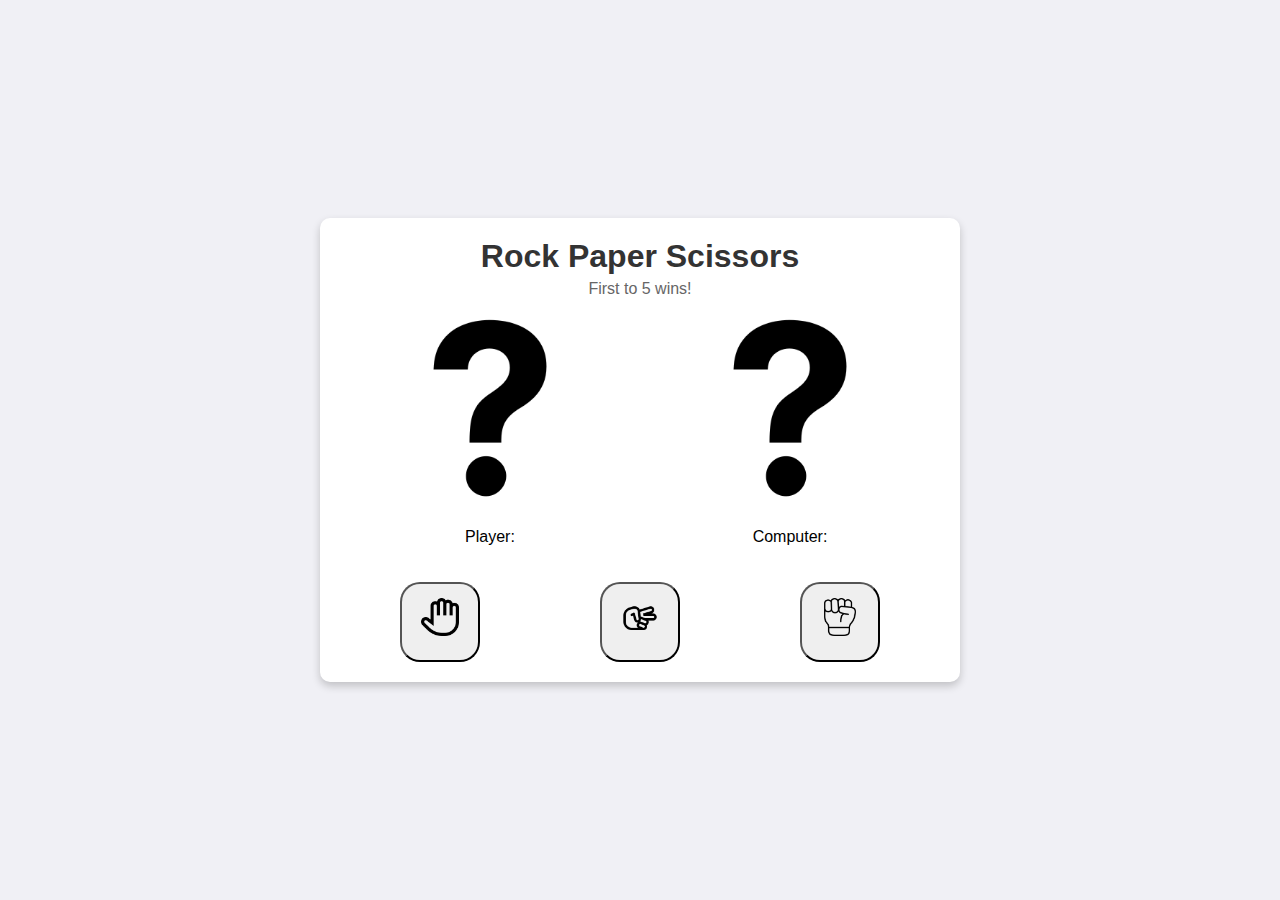
==== src/index.html @ aad5d895 "Done with ui coding funcitonality" ====
<!DOCTYPE html>
<html lang="en">
<head>
    <meta charset="UTF-8">
    <meta name="viewport" content="width=device-width, initial-scale=1.0">
    <title>Rock Paper Scissors</title>
    <script src="main.js" defer></script>
    <link rel="stylesheet" href="stylesheet.css">
</head>
<body>
  <div id="container">
    <header>
      <h1>Rock Paper Scissors</h1>
      <p>First to 5 wins!</p>
    </header>

    <main>
      <section id="round-info">
        <div class="choice-display">
          <div class="player-choice">
            <img src="./Images/Black_question_mark.png" alt="Player's choice" class="choice-icon" id="playerIcon">
            <p id="playerTag">Player: </p>
          </div>
          <div class="computer-choice">
            <img src="./Images/Black_question_mark.png" alt="Computer's choice" class="choice-icon" id="computerIcon">
            <p class="computerTag">Computer: </p>
          </div>
        </div>
      </section>

      <section id="choices">
        <button class="choice" id="paper">
          <img src="./Images/paper.png" alt="Paper" class="choice-icon">
        </button>
        <button class="choice" id="scissor">
          <img src="./Images/scissors.png" alt="Scissors" class="choice-icon">
        </button>
        <button class="choice" id="rock">
          <img src="./Images/rock.png" alt="Rock" class="choice-icon">
        </button>
      </section>
    </main>
  </div>
</body>
</html>
---- src/stylesheet.css ----
/* General Styles */
body {
    font-family: Arial, sans-serif;
    background-color: #f0f0f5;
    margin: 0;
    padding: 0;
    display: flex;
    justify-content: center;
    align-items: center;
    height: 100vh;
}

#container {
    background-color: #ffffff;
    box-shadow: 0px 4px 8px rgba(0, 0, 0, 0.2);
    border-radius: 10px;
    padding: 20px;
    width: 90%;
    max-width: 600px;
    text-align: center;
}

header h1 {
    font-size: 2rem;
    color: #333333;
    margin: 0;
}

header p {
    font-size: 1rem;
    color: #666666;
    margin: 5px 0 20px;
}

/* Section: Round Info */
#round-info {
    margin-bottom: 20px;
}

.choice-display {
    display: flex;
    justify-content: space-around;
    align-items: center;
}

.choice-display div {
    text-align: center;
}

.choice-icon {
    width: 50px;
    height: 50px;
    margin-bottom: 10px;
}

/* Section: Choices */
#choices {
    display: flex;
    justify-content: space-around;
    margin-top: 20px;
}

.choice {
    border-radius: 20px;
    display: flex;
    justify-content: center;
    align-items: center;
    width: 80px;
    height: 80px;
    cursor: pointer;
    transition: transform 0.2s ease;
}

.choice:hover {
    transform: scale(1.1);
}

.choice-icon {
    width: 60%;
    height: auto;
}
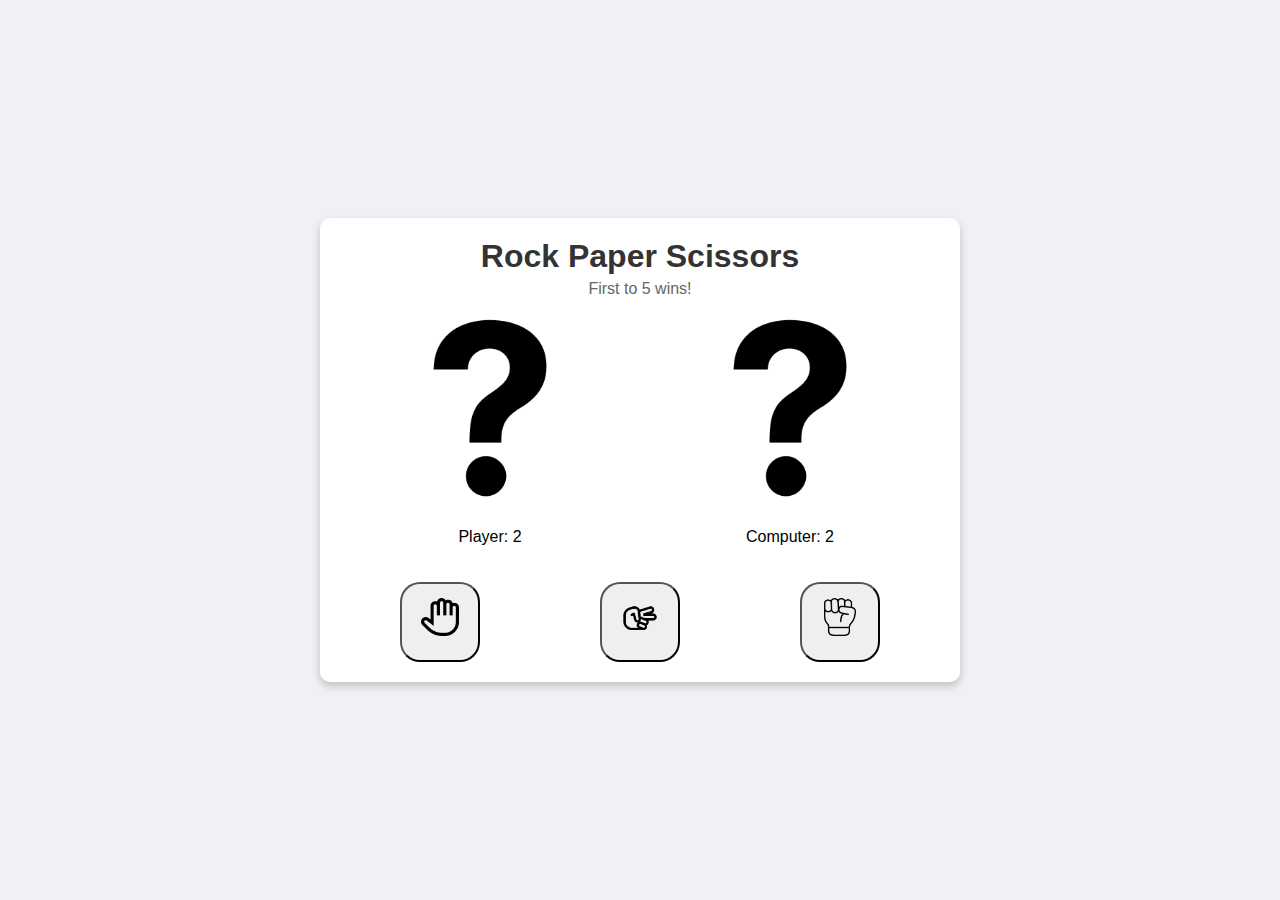
==== commit 9195519e: "added map functionality" ====
--- a/src/index.html
+++ b/src/index.html
@@ -19,24 +19,24 @@
         <div class="choice-display">
           <div class="player-choice">
             <img src="./Images/Black_question_mark.png" alt="Player's choice" class="choice-icon" id="playerIcon">
-            <p id="playerTag">Player: </p>
+            <p id="playerTag">Player: <t>2</t> </p>
           </div>
           <div class="computer-choice">
             <img src="./Images/Black_question_mark.png" alt="Computer's choice" class="choice-icon" id="computerIcon">
-            <p class="computerTag">Computer: </p>
+            <p id="computerTag">Computer: <t>2</t> </p>
           </div>
         </div>
       </section>
 
       <section id="choices">
         <button class="choice" id="paper">
-          <img src="./Images/paper.png" alt="Paper" class="choice-icon">
+          <img src="./Images/paper.png" alt="paper" class="choice-icon">
         </button>
         <button class="choice" id="scissor">
-          <img src="./Images/scissors.png" alt="Scissors" class="choice-icon">
+          <img src="./Images/scissors.png" alt="scissors" class="choice-icon">
         </button>
         <button class="choice" id="rock">
-          <img src="./Images/rock.png" alt="Rock" class="choice-icon">
+          <img src="./Images/rock.png" alt="rock" class="choice-icon">
         </button>
       </section>
     </main>
--- a/src/stylesheet.css
+++ b/src/stylesheet.css
@@ -47,6 +47,7 @@
     text-align: center;
 }
 
+
 .choice-icon {
     width: 50px;
     height: 50px;
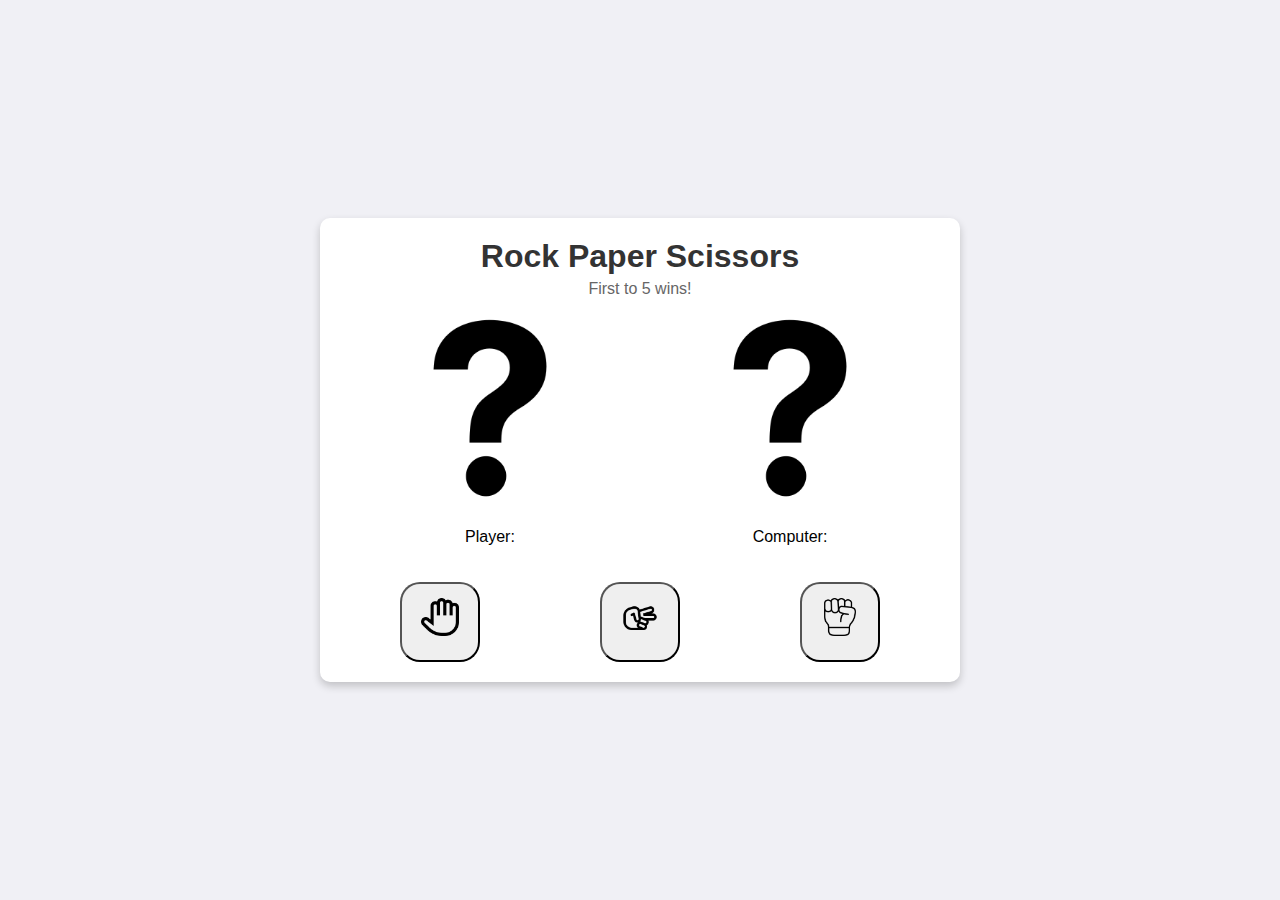
==== commit b85be7df: "Fixed faulty logic in game" ====
--- a/src/index.html
+++ b/src/index.html
@@ -19,11 +19,11 @@
         <div class="choice-display">
           <div class="player-choice">
             <img src="./Images/Black_question_mark.png" alt="Player's choice" class="choice-icon" id="playerIcon">
-            <p id="playerTag">Player: <t>2</t> </p>
+            <p id="playerTag">Player: <t></t> </p>
           </div>
           <div class="computer-choice">
             <img src="./Images/Black_question_mark.png" alt="Computer's choice" class="choice-icon" id="computerIcon">
-            <p id="computerTag">Computer: <t>2</t> </p>
+            <p id="computerTag">Computer: <t></t> </p>
           </div>
         </div>
       </section>
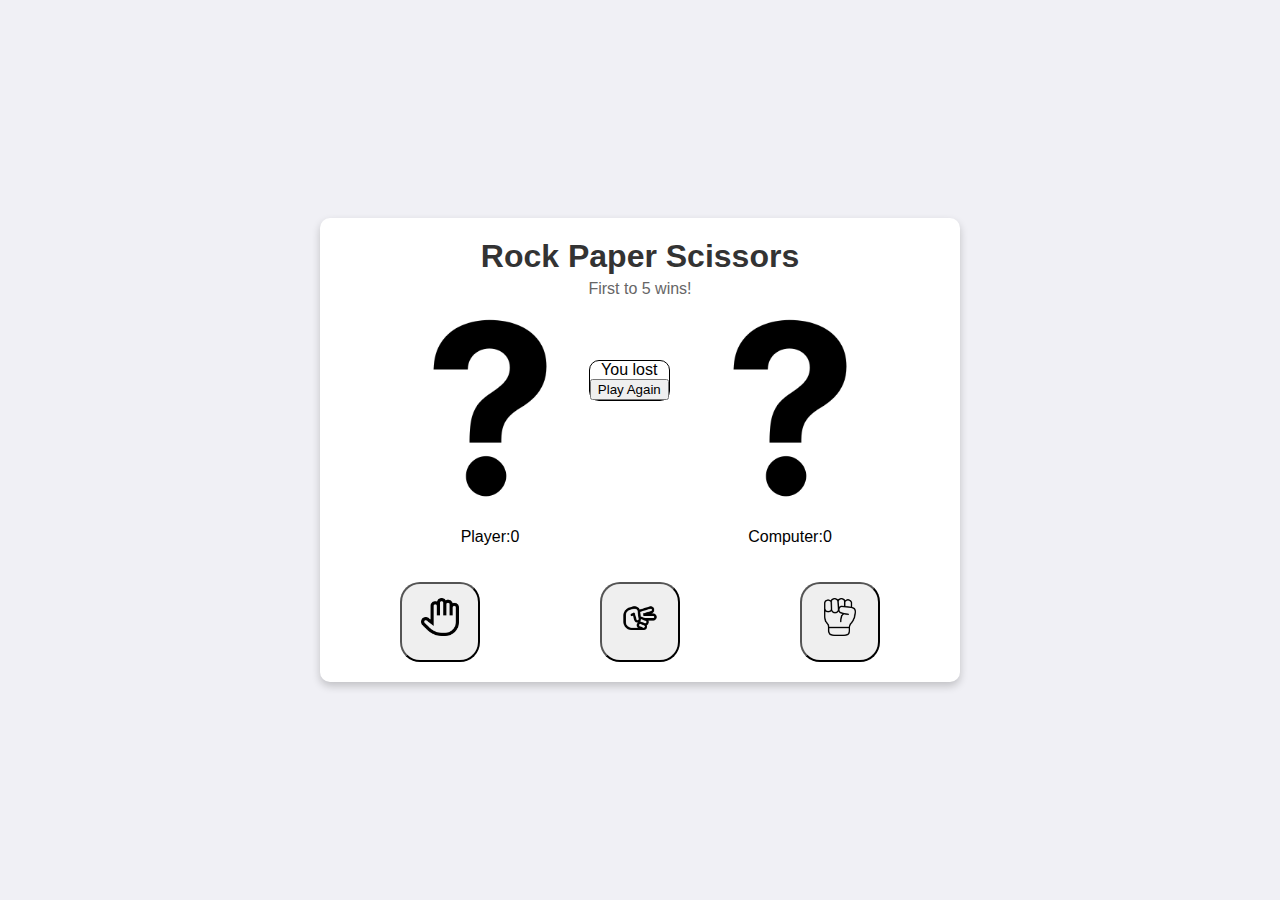
==== commit b7bd30d0: "added scoring mechnism finishing up with popup css" ====
--- a/src/index.html
+++ b/src/index.html
@@ -8,22 +8,28 @@
     <link rel="stylesheet" href="stylesheet.css">
 </head>
 <body>
+  <div class="popup">
+    <t id="popupText">You lost</t>
+    <button id="popUpButton">Play Again</button>
+  </div>
+  
   <div id="container">
     <header>
       <h1>Rock Paper Scissors</h1>
       <p>First to 5 wins!</p>
     </header>
 
+
     <main>
       <section id="round-info">
         <div class="choice-display">
           <div class="player-choice">
             <img src="./Images/Black_question_mark.png" alt="Player's choice" class="choice-icon" id="playerIcon">
-            <p id="playerTag">Player: <t></t> </p>
+            <p>Player:<t id="playerTag">0</t></p>
           </div>
           <div class="computer-choice">
             <img src="./Images/Black_question_mark.png" alt="Computer's choice" class="choice-icon" id="computerIcon">
-            <p id="computerTag">Computer: <t></t> </p>
+            <p>Computer:<t id="computerTag">0</t></p>
           </div>
         </div>
       </section>
--- a/src/stylesheet.css
+++ b/src/stylesheet.css
@@ -79,4 +79,20 @@
 .choice-icon {
     width: 60%;
     height: auto;
-}+}
+
+
+/* Pop-up */
+.popup {
+    display: flex;
+    flex-direction: column;
+    justify-content: center;
+    align-items: center;
+    border: 1px solid #000;
+    border-radius: 10px;
+    max-width: 25vh;
+    position: absolute;
+    top: 40%;
+    left: 46%;
+}
+
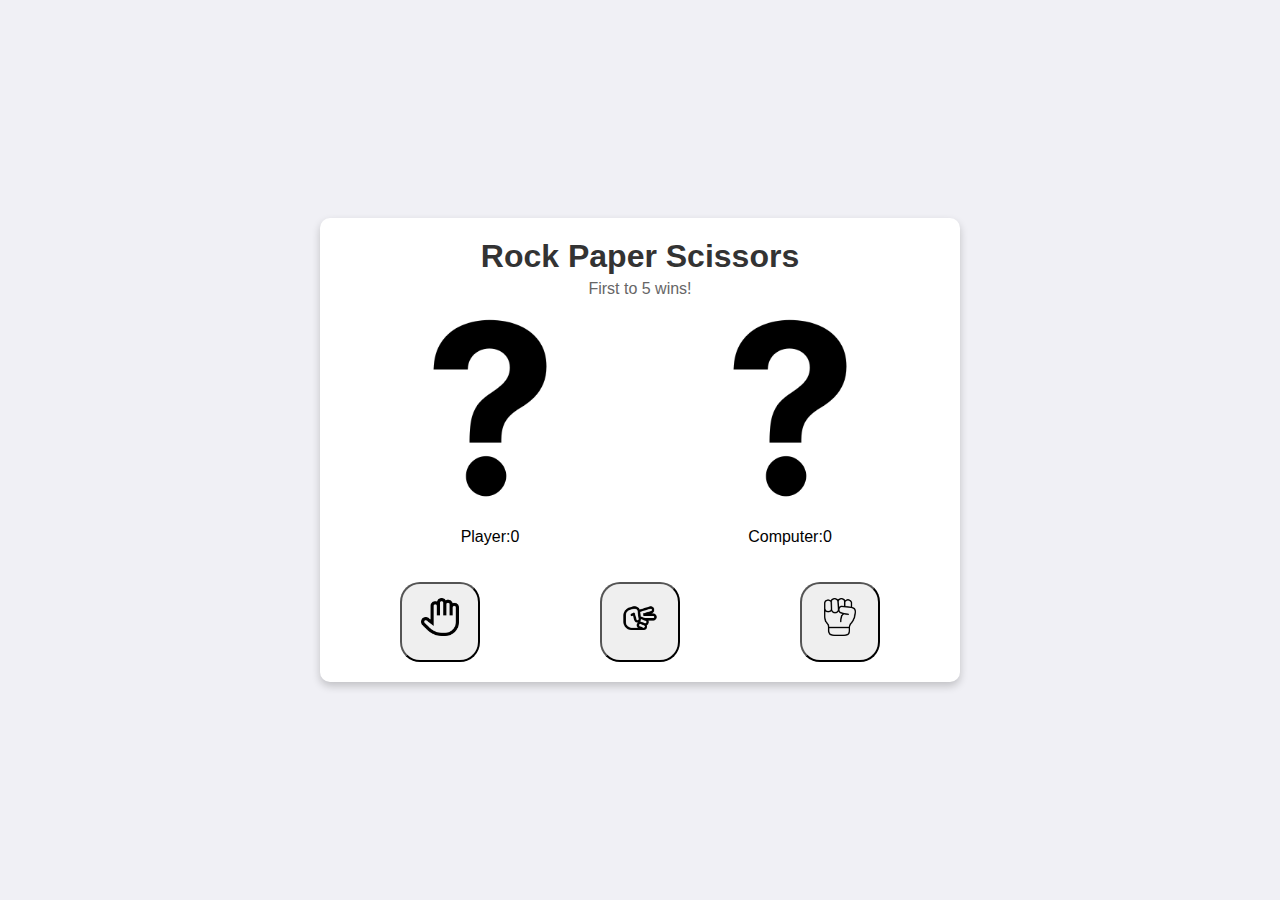
==== commit 12046fe2: "Finished rough copy of the game will refactor soon" ====
--- a/src/index.html
+++ b/src/index.html
@@ -8,17 +8,11 @@
     <link rel="stylesheet" href="stylesheet.css">
 </head>
 <body>
-  <div class="popup">
-    <t id="popupText">You lost</t>
-    <button id="popUpButton">Play Again</button>
-  </div>
-  
   <div id="container">
     <header>
       <h1>Rock Paper Scissors</h1>
       <p>First to 5 wins!</p>
     </header>
-
 
     <main>
       <section id="round-info">
@@ -31,6 +25,11 @@
             <img src="./Images/Black_question_mark.png" alt="Computer's choice" class="choice-icon" id="computerIcon">
             <p>Computer:<t id="computerTag">0</t></p>
           </div>
+        </div>
+
+        <div class="popup">
+            <t id="popupText">You lost</t>
+            <button id="popUpButton">Play Again</button>
         </div>
       </section>
 
--- a/src/stylesheet.css
+++ b/src/stylesheet.css
@@ -35,23 +35,86 @@
 /* Section: Round Info */
 #round-info {
     margin-bottom: 20px;
+    position: relative;
 }
 
 .choice-display {
     display: flex;
     justify-content: space-around;
     align-items: center;
+    position: relative;
 }
 
 .choice-display div {
     text-align: center;
 }
 
-
 .choice-icon {
     width: 50px;
     height: 50px;
     margin-bottom: 10px;
+}
+
+/* Pop-up Styling */
+.popup {
+    display: none;
+    flex-direction: column;
+    justify-content: center;
+    align-items: center;
+    border: 1px solid #000;
+    border-radius: 10px;
+    padding: 10px;
+    position: absolute;
+    top: 50%;
+    left: 50%;
+    transform: translate(-50%, -50%);
+    background-color: white;
+    box-shadow: 0 4px 8px rgba(0, 0, 0, 0.2);
+    transition: transform 0.3s ease, opacity 0.3s ease;
+    transform-origin: center center; /* Ensure the scaling happens from the center */
+}
+
+.popup.show {
+    display: flex;
+    opacity: 1;
+    transform: translate(-50%, -50%) scale(1);
+}
+
+.popup.hide {
+    opacity: 0;
+    transform: translate(-50%, -50%) scale(0.5); /* Scale down while keeping it centered */
+    transition: transform 0.3s ease, opacity 0.3s ease;
+}
+
+/* Pop-up text styling */
+#popupText {
+    font-size: 1.5rem;
+    color: #333333;
+    margin: 1vh;
+    padding: 1vh;
+    text-align: center;
+    font-weight: bold;
+}
+
+/* Pop-up button styling */
+#popUpButton {
+    background-color: #4CAF50;
+    color: white;
+    border: none;
+    border-radius: 5px;
+    padding: 10px 20px;
+    font-size: 1rem;
+    cursor: pointer;
+    transition: background-color 0.3s ease, transform 0.2s ease;
+}
+
+#popUpButton:hover {
+    background-color: #45a049;
+    transform: scale(1.1);
+}
+
+#popUpButton:focus {
+    outline: none;
 }
 
 /* Section: Choices */
@@ -81,18 +144,3 @@
     height: auto;
 }
 
-
-/* Pop-up */
-.popup {
-    display: flex;
-    flex-direction: column;
-    justify-content: center;
-    align-items: center;
-    border: 1px solid #000;
-    border-radius: 10px;
-    max-width: 25vh;
-    position: absolute;
-    top: 40%;
-    left: 46%;
-}
-
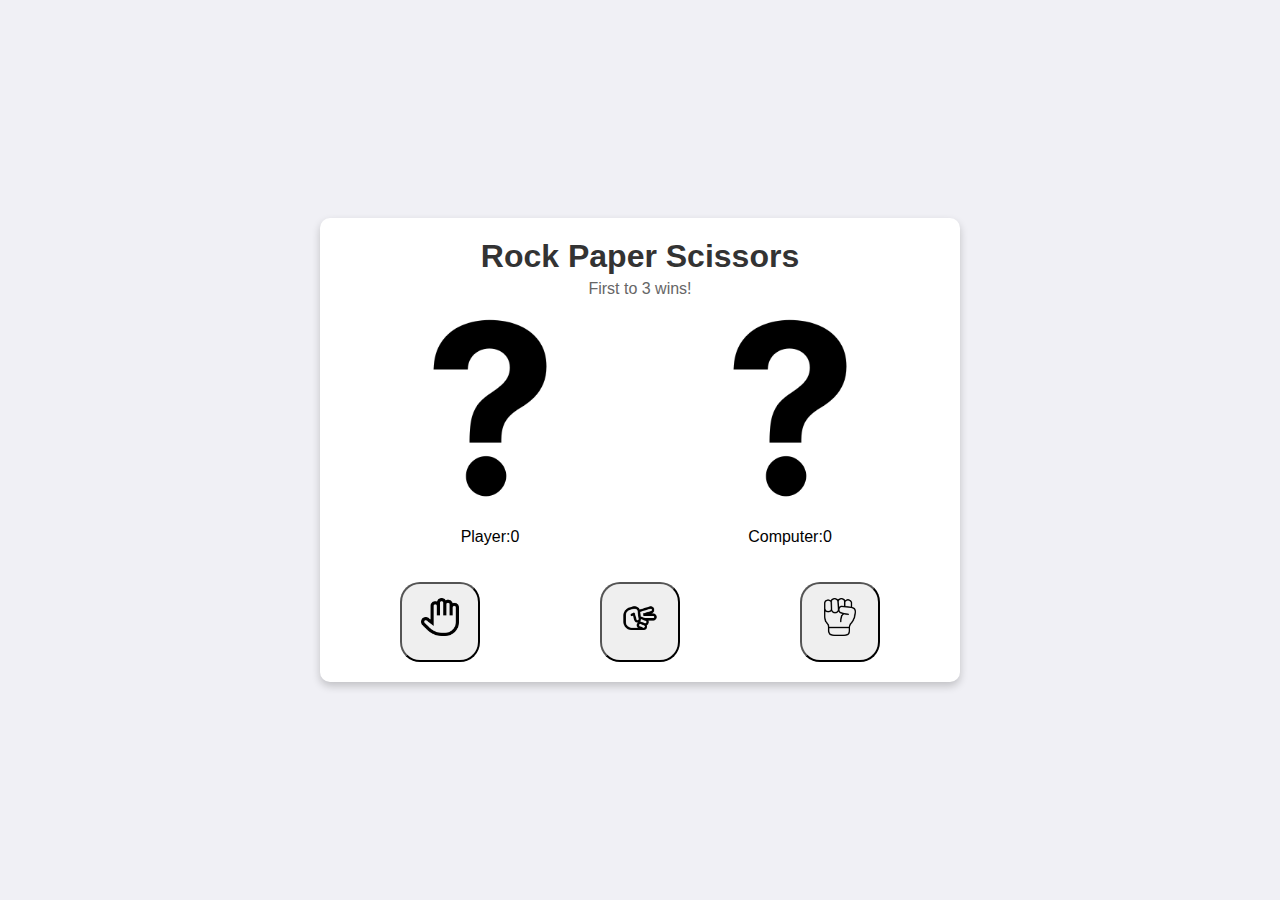
==== commit ca78569a: "Fixed small little bug of popuptext" ====
--- a/src/index.html
+++ b/src/index.html
@@ -11,7 +11,7 @@
   <div id="container">
     <header>
       <h1>Rock Paper Scissors</h1>
-      <p>First to 5 wins!</p>
+      <p>First to 3 wins!</p>
     </header>
 
     <main>
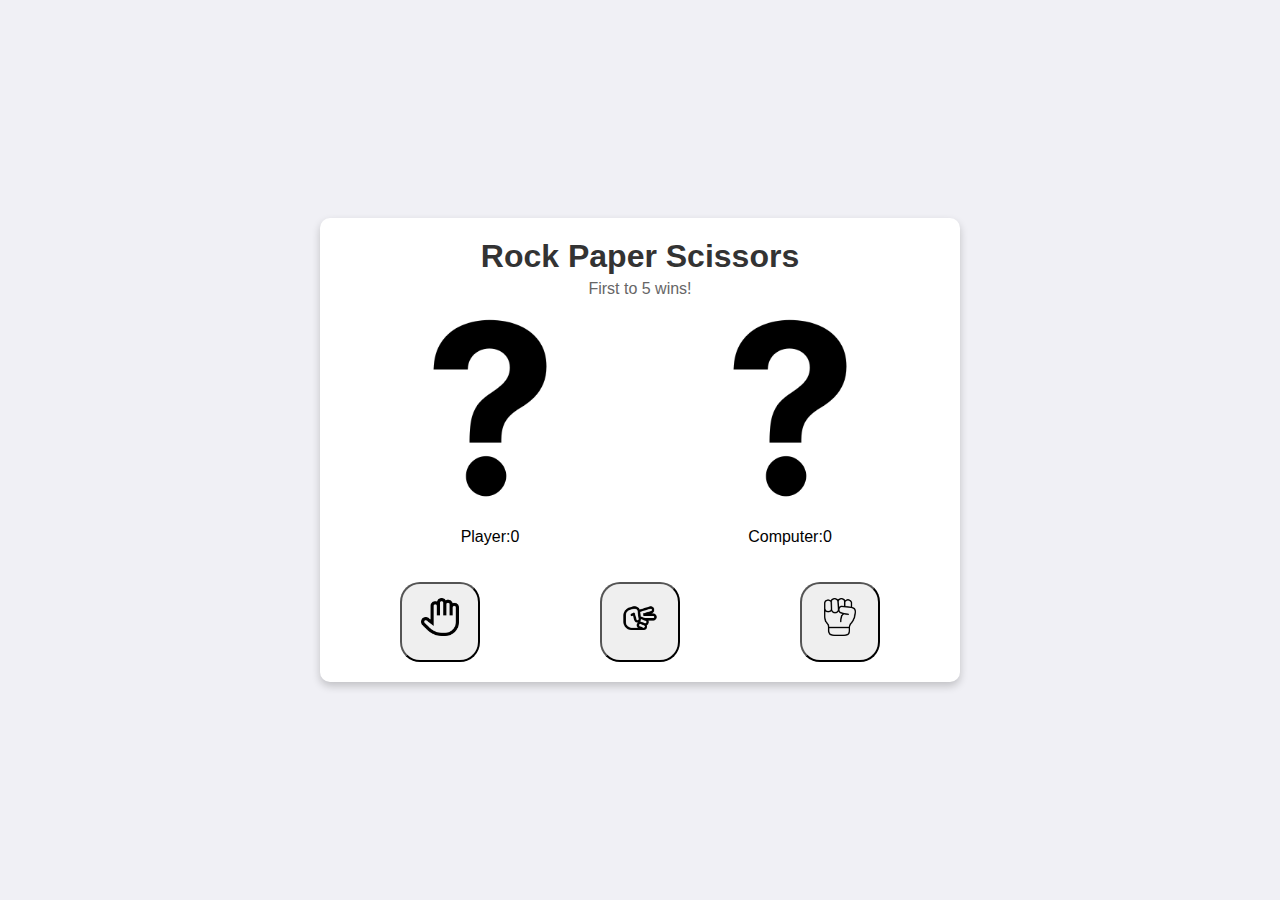
==== commit 0887d7f6: "Refactoring done" ====
--- a/src/index.html
+++ b/src/index.html
@@ -11,7 +11,7 @@
   <div id="container">
     <header>
       <h1>Rock Paper Scissors</h1>
-      <p>First to 3 wins!</p>
+      <p id="round-info">First to 5 wins!</p>
     </header>
 
     <main>
--- a/src/stylesheet.css
+++ b/src/stylesheet.css
@@ -82,8 +82,8 @@
 
 .popup.hide {
     opacity: 0;
-    transform: translate(-50%, -50%) scale(0.5); /* Scale down while keeping it centered */
-    transition: transform 0.3s ease, opacity 0.3s ease;
+    transform: translate(-50%, -50%) scale(0.3);
+    transition: transform 0.3s cubic-bezier(0.68, -0.55, 0.27, 1.55), opacity 0.3s ease-in-out;
 }
 
 /* Pop-up text styling */
